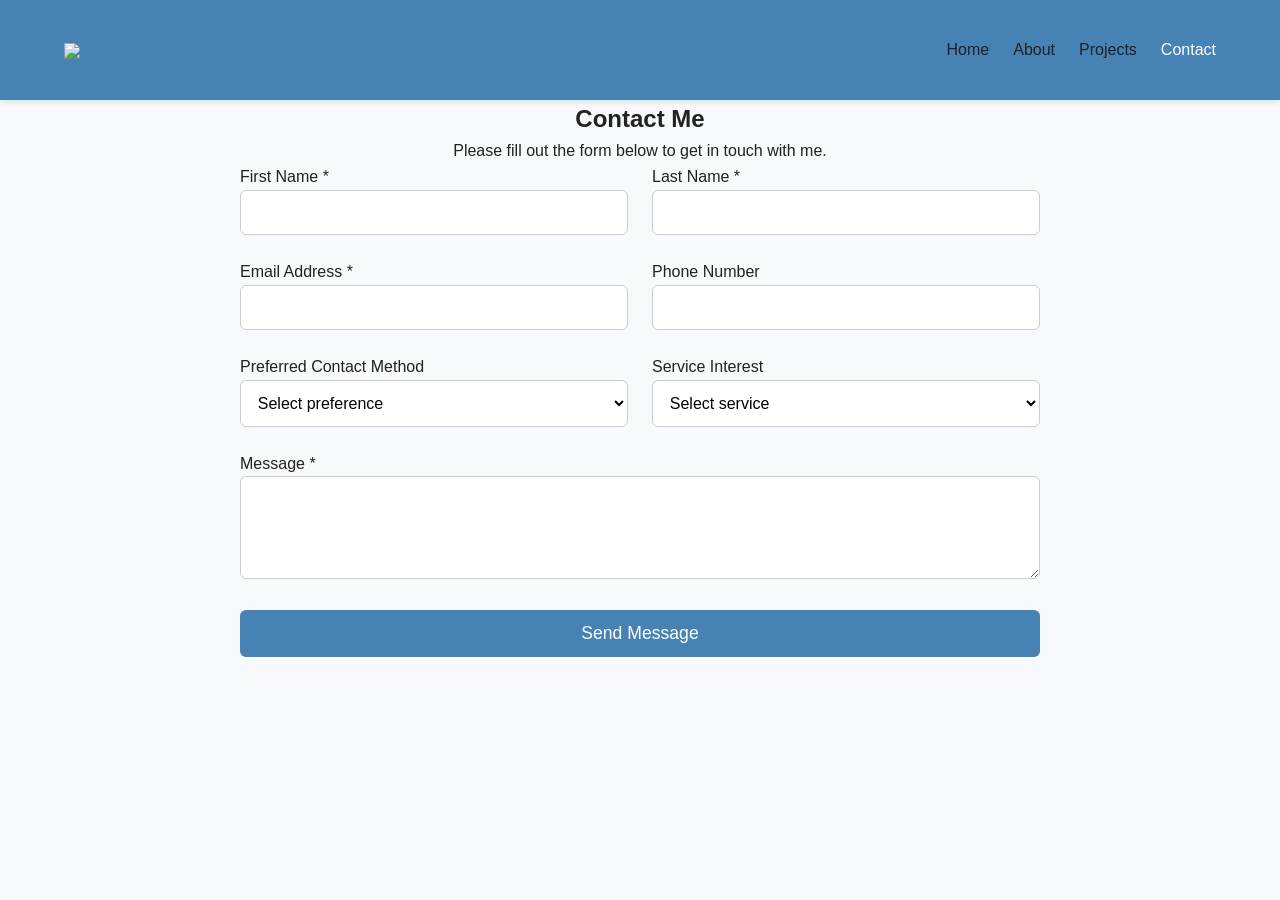
==== contact.html @ 61f6bd77 "updated stylesheet" ====
<!DOCTYPE html>
<html lang="en">

<head>
  <meta charset="UTF-8">
  <meta name="viewport" content="width=device-width, initial-scale=1.0">
  <title>Contact - Josh Boepple Portfolio</title>

  <!-- Font Awesome -->
  <link rel="stylesheet" href="https://cdnjs.cloudflare.com/ajax/libs/font-awesome/6.5.0/css/all.min.css"
    crossorigin="anonymous" referrerpolicy="no-referrer" />

  <!-- Styles -->
  <link rel="stylesheet" href="style.css">
</head>

<body>

  <!-- Navigation Bar -->
  <nav class="navbar">
    <div class="nav-container">
      <a class="nav-brand" href="index.html"><img src="img/JBLogo.png" height="100"></a>

      <button class="nav-toggle" id="navToggle" aria-label="Toggle navigation">
        <i class="fas fa-bars"></i>
      </button>

      <ul class="nav-links" id="navLinks">
        <li><a href="index.html">Home</a></li>
        <li><a href="about.html">About</a></li>
        <li><a href="projects.html">Projects</a></li>
        <li><a class="active" href="contact.html">Contact</a></li>
      </ul>
    </div>
  </nav>

  <!-- Contact Section -->
  <section class="contact-section">
    <div class="contact-container">
      <h1>Contact Me</h1>
      <p>Please fill out the form below to get in touch with me.</p>

      <form id="contactForm" class="contact-form">

        <div class="form-row">
          <div class="form-group">
            <label for="firstName">First Name <span>*</span></label>
            <input type="text" id="firstName" name="firstName" required>
          </div>

          <div class="form-group">
            <label for="lastName">Last Name <span>*</span></label>
            <input type="text" id="lastName" name="lastName" required>
          </div>
        </div>

        <div class="form-row">
          <div class="form-group">
            <label for="email">Email Address <span>*</span></label>
            <input type="email" id="email" name="email" required>
          </div>

          <div class="form-group">
            <label for="phone">Phone Number</label>
            <input type="tel" id="phone" name="phone">
          </div>
        </div>

        <div class="form-row">
          <div class="form-group">
            <label for="preferredContact">Preferred Contact Method</label>
            <select id="preferredContact" name="preferredContact">
              <option value="">Select preference</option>
              <option value="email">Email</option>
              <option value="phone">Phone Call</option>
              <option value="text">Text Message</option>
              <option value="either">Either Email or Phone</option>
            </select>
          </div>

          <div class="form-group">
            <label for="serviceInterest">Service Interest</label>
            <select id="serviceInterest" name="serviceInterest">
              <option value="">Select service</option>
              <option value="Web Development">Web Development</option>
              <option value="UI/UX Design">UI/UX Design</option>
              <option value="Consultation">Consultation</option>
              <option value="Other">Other</option>
            </select>
          </div>
        </div>

        <div class="form-group full">
          <label for="message">Message <span>*</span></label>
          <textarea id="message" name="message" rows="5" required></textarea>
        </div>

        <button type="submit" class="btn-submit">Send Message</button>

      </form>

      <div id="formMessage" class="form-message"></div>
    </div>
  </section>

  <!-- Footer -->
  <!-- <footer class="footer">
    <p>2026 Joshua Boepple</p>
  </footer> -->

  <script src="main.js"></script>



</body>

</html>
---- style.css ----
/* =======================================
   ROOT VARIABLES
======================================= */
:root {
  --primary: #444;
  --primary2: #fff;
  --secondary: #4682b4;
  --accent-green: #2e8b57;
  --navbar-bg: #4682b4;
  --light-bg: #ffffff;
  --dark-text: #222;
  --muted-text: #555;
  --page-bg: #f7f9fc;
}

/* =======================================
   GLOBAL RESET
======================================= */
* {
  margin: 0;
  padding: 0;
  box-sizing: border-box;
}

html,
body {
  height: 100%;
}

body {
  font-family: 'Segoe UI', sans-serif;
  background: var(--page-bg);
  color: var(--dark-text);
  line-height: 1.6;
  display: flex;
  flex-direction: column;
  min-height: 100vh;
}

.main-content {
  flex: 1;
}

/* =======================================
   NAVIGATION BAR
======================================= */
.navbar {
  background: var(--navbar-bg);
  height: 100px;
  padding: 0 0;
  display: flex;
  align-items: center;
  box-shadow: 0 2px 6px rgba(0, 0, 0, 0.1);
  position: fixed;
  width: 100%;
  top: 0;
  z-index: 10;
}

.nav-container {
  width: 90%;
  max-width: 1200px;
  margin: auto;
  display: flex;
  justify-content: space-between;
  align-items: center;
}

.nav-brand {
  font-size: 1.6rem;
  font-weight: bold;
  color: var(--dark-text);
  text-decoration: none;
}

.nav-links {
  list-style: none;
  display: flex;
  gap: 1.5rem;
}

.nav-links a {
  text-decoration: none;
  color: var(--dark-text);
  transition: 0.3s ease;
}

.nav-links a:hover,
.nav-links a.active {
  color: var(--primary2);
}

.nav-toggle {
  display: none;
  background: none;
  border: none;
  font-size: 2rem;
  cursor: pointer;
}

/* =======================================
   UNIVERSAL PAGE SPACING (FIX)
======================================= */
.page-section {
  padding: 100px 1rem 3rem;
  /* FIX: accounts for navbar height */
  min-height: calc(100vh - 70px);
}

/* =======================================
   HERO SECTION
======================================= */
.hero {
  padding-top: 100px;
  /* FIX */
  min-height: calc(100vh - 70px);
  display: flex;
  justify-content: center;
  align-items: center;
  text-align: center;
}

.hero-container {
  max-width: 800px;
  margin: auto;
}

.lg-heading {
  font-size: 3rem;
  font-weight: 700;
  margin-bottom: 1rem;
}

.sm-heading {
  font-size: 1.4rem;
  font-weight: 400;
  color: var(--muted-text);
  margin-bottom: 2rem;
}

.text-secondary {
  color: var(--secondary);
}

.icons a {
  margin: 0 0.5rem;
  color: var(--dark-text);
  transition: 0.3s ease;
}

.icons a:hover {
  color: var(--secondary);
}

/* =======================================
   PROJECTS PAGE
======================================= */
.projects-section {
  padding: 100px 1rem 3rem;
  /* FIX */
  min-height: calc(100vh - 70px);
}

.projects-container {
  max-width: 1200px;
  margin: auto;
  text-align: center;
}

.projects-container h1 {
  font-size: 2.5rem;
  margin-bottom: 2rem;
}

/* Tabs */
.project-tabs {
  display: flex;
  justify-content: center;
  gap: 1rem;
  margin: 2rem 0;
}

.tab-btn {
  padding: 0.6rem 1.2rem;
  background: #ddd;
  border: none;
  border-radius: 6px;
  cursor: pointer;
  font-weight: 600;
  transition: 0.3s ease;
}

.tab-btn:hover {
  background: var(--secondary);
  color: #fff;
}

.tab-btn.active {
  background: var(--secondary);
  color: #fff;
}

.tab-content {
  display: none;
  animation: fadeIn 0.4s ease;
}

.tab-content.active {
  display: grid;
}

/* Project grids */
.project-subheading {
  grid-column: 1 / -1;
  text-align: left;
  font-size: 1.6rem;
  margin: 2rem 0 1rem;
  color: var(--dark-text);
}

.projects-grid {
  display: grid;
  grid-template-columns: repeat(auto-fit, minmax(280px, 1fr));
  gap: 2rem;
}

/* Project cards */
.project-card {
  background: #fff;
  padding: 1.5rem;
  border-radius: 8px;
  box-shadow: 0 4px 12px rgba(0, 0, 0, 0.08);
  transition: 0.3s ease;
  text-align: left;
}

.project-card:hover {
  transform: translateY(-5px);
  box-shadow: 0 6px 18px rgba(0, 0, 0, 0.12);
}

.project-card img {
  width: 100%;
  border-radius: 6px;
  margin-bottom: 1rem;
}

.project-card p {
  color: var(--muted-text);
  margin-bottom: 1.2rem;
}

.project-links {
  display: flex;
  gap: 1rem;
}

.btn-project {
  padding: 0.5rem 1rem;
  background: var(--secondary);
  color: #fff;
  border-radius: 4px;
  text-decoration: none;
  transition: 0.3s ease;
}

.btn-project:hover {
  background: #35648a;
}

.btn-project.secondary {
  background: var(--accent-green);
}

.btn-project.secondary:hover {
  background: #226b43;
}

/* Fade animation */
@keyframes fadeIn {
  from {
    opacity: 0;
    transform: translateY(10px);
  }

  to {
    opacity: 1;
    transform: translateY(0);
  }
}

/* =======================================
   ABOUT PAGE
======================================= */
.about-section {
  padding: 100px 1rem 3rem;
  /* FIX */
  min-height: calc(100vh - 70px);
  display: flex;
  justify-content: center;
}

.about-container {
  max-width: 800px;
  text-align: center;
}

.profile-image {
  width: 250px;
  height: 250px;
  object-fit: cover;
  border-radius: 50%;
  border: 4px solid #ddd;
  margin-bottom: 1.5rem;
}

/* =======================================
   CONTACT PAGE
======================================= */
.contact-section {
  padding: 100px 1rem 3rem;
  /* FIX */
  min-height: calc(100vh - 70px);
  display: flex;
  justify-content: center;
}

.contact-container {
  max-width: 800px;
  width: 100%;
  text-align: center;
}

.contact-form {
  display: flex;
  flex-direction: column;
  gap: 1.5rem;
}

.form-row {
  display: flex;
  gap: 1.5rem;
}

.form-group {
  flex: 1;
  text-align: left;
}

input,
select,
textarea,
option {
  width: 100%;
  padding: 0.8rem;
  border: 1px solid #ccc;
  border-radius: 6px;
  background: #fff;
  transition: 0.3s ease;
  font-size: medium;
}


input:focus,
select:focus,
textarea:focus {
  border-color: var(--secondary);
  box-shadow: 0 0 5px rgba(70, 130, 180, 0.3);
}

.btn-submit {
  padding: 0.8rem 1.5rem;
  background: var(--secondary);
  color: #fff;
  border: none;
  border-radius: 6px;
  font-size: 1.1rem;
  cursor: pointer;
  transition: 0.3s ease;
}

.btn-submit:hover {
  background: #35648a;
}

/* =======================================
   FOOTER
======================================= */
.footer {
  margin-top: auto;
  background: var(--light-bg);
  text-align: center;
  padding: 1rem;
  color: var(--dark-text);
  box-shadow: 0 -2px 6px rgba(0, 0, 0, 0.1);
}

@media (max-width: 768px) {

  /* ========================
     NAVIGATION
  ======================== */
  .nav-links {
    display: none;
    flex-direction: column;
    align-items: center;
    position: absolute;
    top: 70px;
    right: 0;
    width: 100%;
    background: var(--navbar-bg);
    padding: 1rem 0;
    text-align: center;
  }

  .nav-links.show {
    display: flex;
  }

  .nav-toggle {
    display: block;
  }

  /* ========================
     CONTACT FORM
  ======================== */
  .form-row {
    flex-direction: column;
  }

  .contact-section {
    padding: 100px 1rem 7rem;
    /* FIXED: more bottom space */
  }

  .contact-container {
    padding-bottom: 2rem;
  }

  textarea {
    min-height: 140px;
    resize: vertical;
    padding: 0.8rem;
    line-height: 1.4;
  }

  select,
  option {
    font-size: medium;
  }

  /* ========================
     PROJECTS PAGE
  ======================== */
  .projects-grid {
    gap: 1.5rem;
  }

  .projects-container h1 {
    font-size: 2rem;
  }

  /* ========================
     TYPOGRAPHY
  ======================== */
  .lg-heading {
    font-size: 2.3rem;
  }

  /* ========================
     FOOTER
  ======================== */
  .footer {
    font-size: 0.9rem;
    padding-bottom: 2rem;
    margin-bottom: -50px;
  }

}
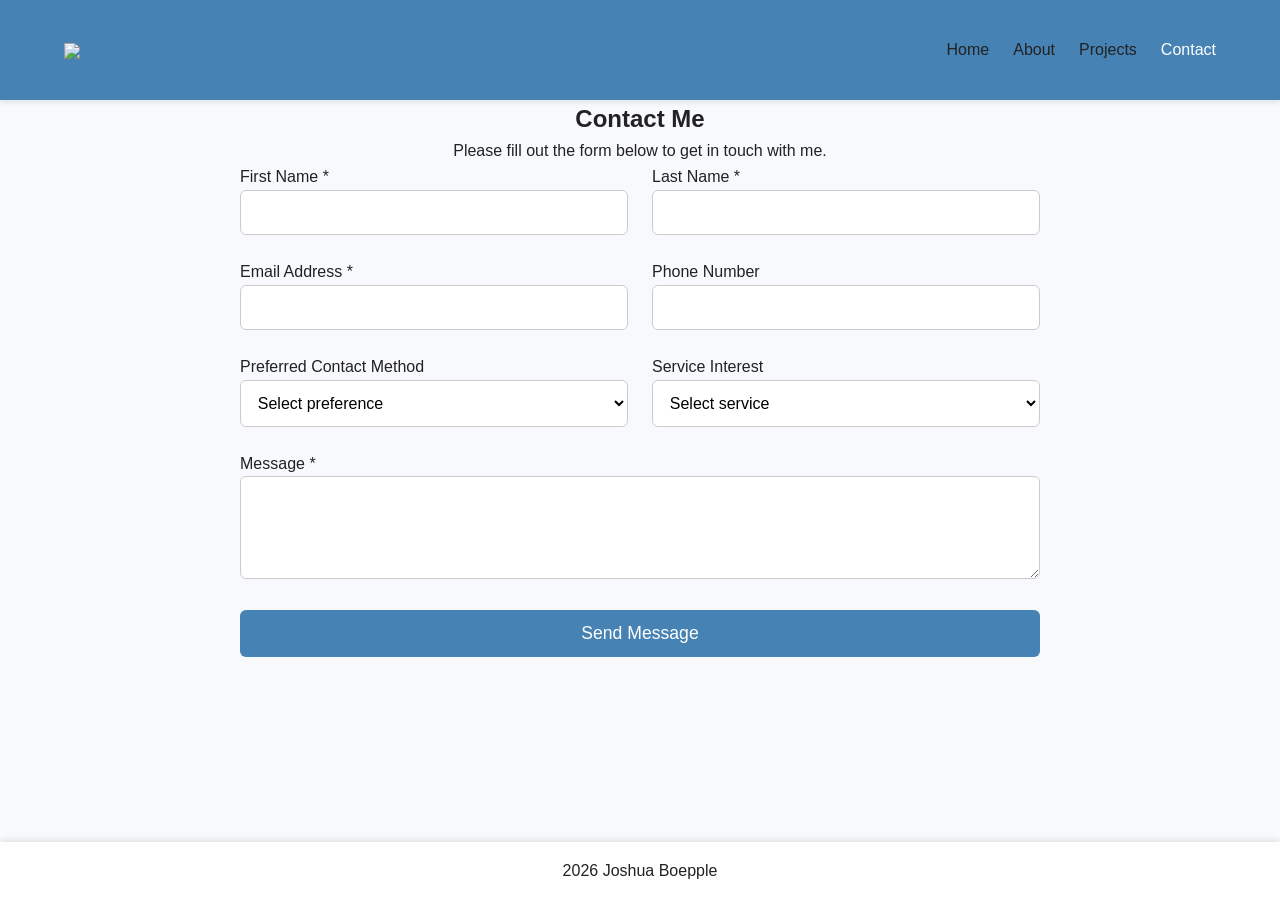
==== commit 42fbbe7e: "updated stylesheet" ====
--- a/contact.html
+++ b/contact.html
@@ -104,9 +104,13 @@
   </section>
 
   <!-- Footer -->
-  <!-- <footer class="footer">
-    <p>2026 Joshua Boepple</p>
-  </footer> -->
+  <footer class="footer">
+    <span id="year"></span> Joshua Boepple
+  </footer>
+
+  <script>
+    document.getElementById("year").textContent = new Date().getFullYear();
+  </script>
 
   <script src="main.js"></script>
 
--- a/style.css
+++ b/style.css
@@ -471,9 +471,7 @@
      FOOTER
   ======================== */
   .footer {
-    font-size: 0.9rem;
-    padding-bottom: 2rem;
-    margin-bottom: -50px;
+    display: none;
   }
 
 }
